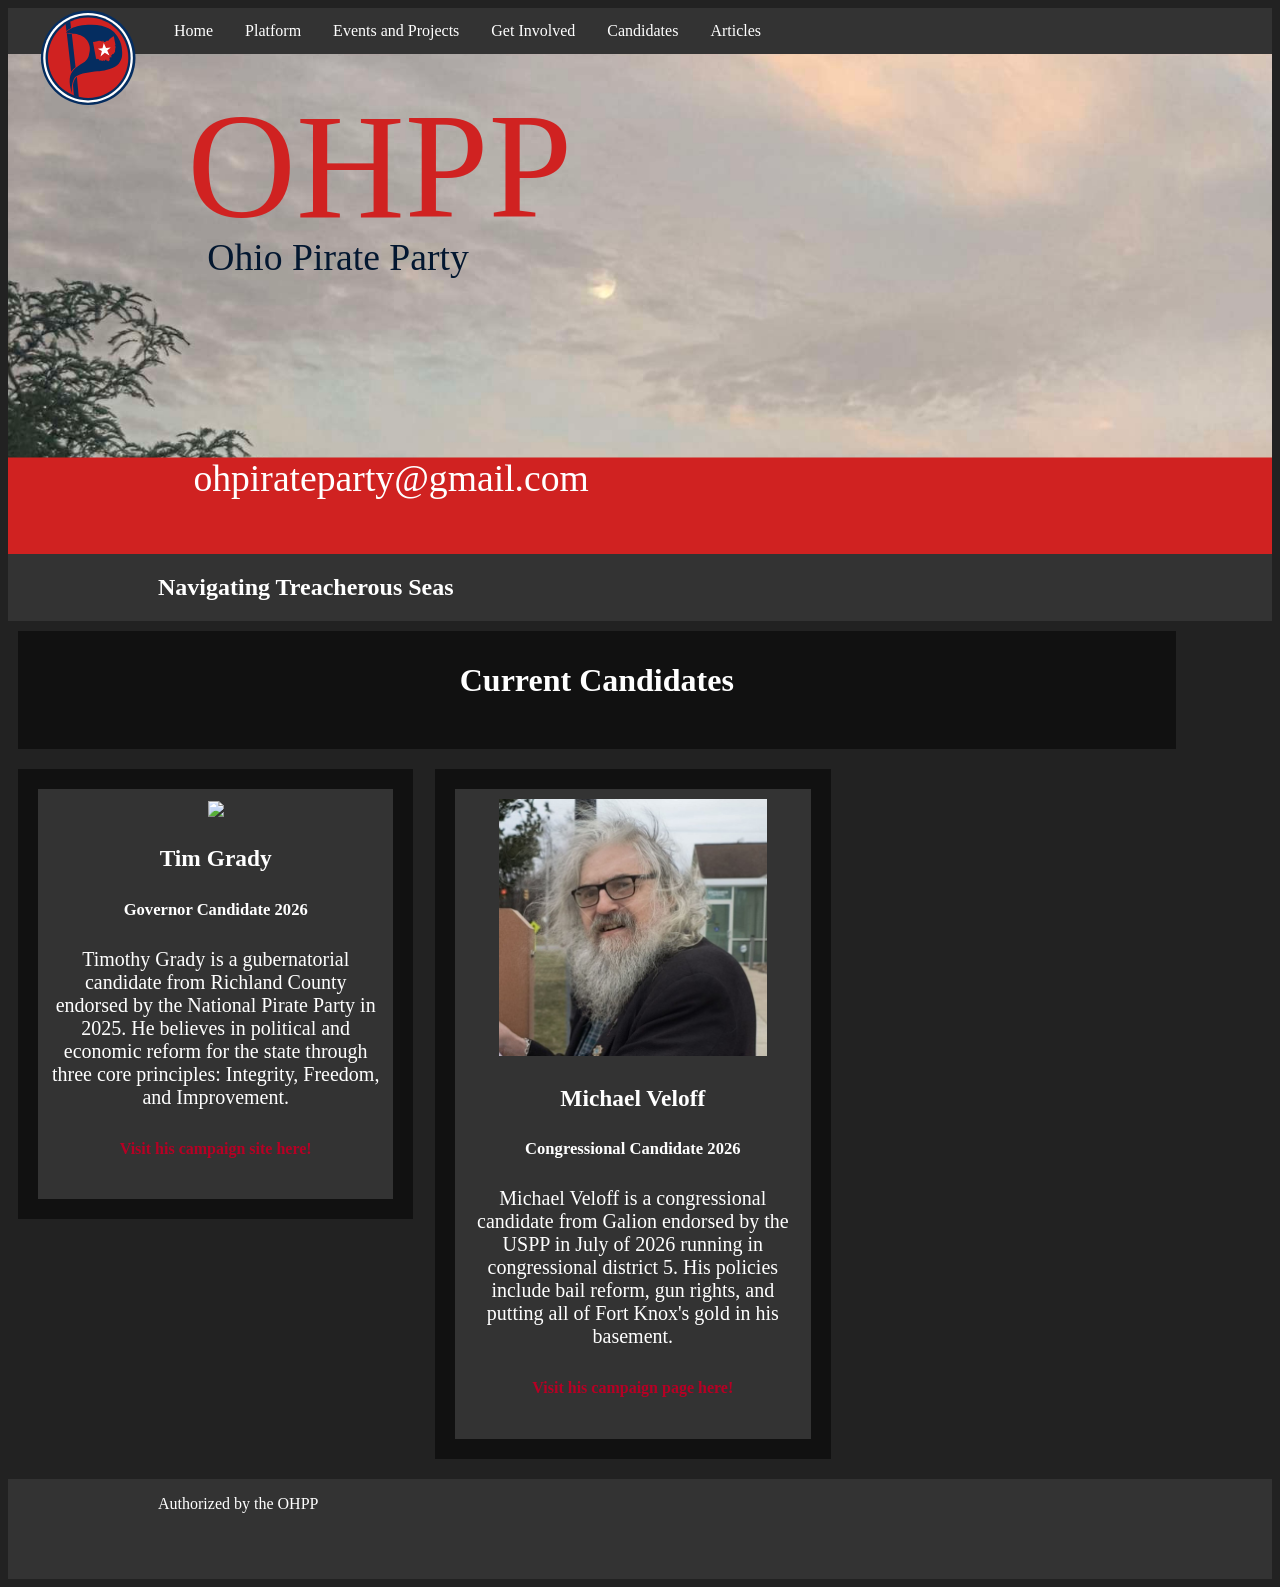
==== candidates.html @ 1b34dba9 "banner size adj" ====
<!DOCTYPE html>
<html>
<head>
    <meta charset="UTF-8">
    <meta name="description" content="Free Web tutorials">
    <meta name="keywords" content="HTML, CSS, JavaScript">
    <meta name="author" content="John Doe">
    <meta name="viewport" content="width=device-width, initial-scale=1.0">

     <link rel="stylesheet" href="candidates.css"> 

    <title>Ohio Pirates Socials</title>
</head>
<body>
    <div class="navbar">
        <img src="OhioPirates.svg" id="logo">
        <ul>
            <li><a href="home.html">Home</a></li>
            <li><a href="platform.html">Platform</a></li>
            <li><a href="projects.html">Events and Projects</a></li>
            <li><a href="socials.html">Get Involved</a></li>
            <li><a href="candidates.html">Candidates</a></li>
            <li><a href="articles.html">Articles</a></li>
        </ul>
    </div>
    <!--banner-->
    <div class="banner">
        <img src="ohppwebbanner.svg">
    </div>
    <!--tagline-->
    <div class="tagline">
        <h2>Navigating Treacherous Seas</h2>
    </div>
    <!--main body-->
    <div class="row">
        <div class="container">
            <h1>Current Candidates</h1>
            <br>
        </div>
        <div class="column left">
            <div class="container">
                
                <div class="section">
                    <img src="https://uspirates.org/img/IMG_2216.jpeg">
                    <h3><strong>Tim Grady</strong></h3>
                    <h5>Governor Candidate 2026</h5>
                    <p>Timothy Grady is a gubernatorial candidate from Richland County endorsed by the National Pirate Party in 2025. He believes in political and economic reform for the state through three core principles: Integrity, Freedom, and Improvement.
                    </p>
                    <h6><a href="https://timgradyforohio.com/">Visit his campaign site here!</a></h6> 
                </div>
            </div>
        </div>

        <div class="column right">
            <div class="container">
                
                <div class="section">
                    <img src="mvd5.jpg" style="width:80%">
                    <h3><strong>Michael Veloff</strong></h3>
                    <h5>Congressional Candidate 2026</h5>
                    <p>Michael Veloff is a congressional candidate from Galion endorsed by the USPP in July of 2026 running in congressional district 5. His policies include bail reform, gun rights, and putting all of Fort Knox's gold in his basement.
                    </p>
                    <h6><a href="https://www.facebook.com/share/1De4GbBJpJ/">Visit his campaign page here!</a></h6> 
                </div>
            </div>
        </div>

    </div>
</body>
<footer>
    <div class="foot">
        <p>Authorized by the OHPP</p>
    </div>
</footer>
</html>
---- candidates.css ----
body {
  background-color: #222222;
  color: white;
}

ul {
  list-style-type: none;
  margin: 0;
  padding: 0px 0px 0px 150px;
  background-color: #333333;
  display: flex;
}

ul li a {
  display: block;
  color: white;
  padding: 14px 16px;
  text-decoration: none;
}

ul li a:hover {
  background-color: #111111;
}

#logo {
    position: absolute;
    width: 100px;
    clip-path: circle(50%);
    margin-left: 30px;
}

.banner {
    display: flex;
    overflow: hidden;
    height: 500px;
}

.tagline {
  background-color: #333333;
  display: flex;
  padding: 0px 0px 0px 150px;
  margin: 0;
  margin-bottom: 10px;
  overflow: hidden;
  h3 {
    text-align: center;
  }
}

.column {
  float: left;
  display: block;
  width: 33%;
}

.left {
  width: 33%;
}

.right {
  width: 33%;
}

.row:after {
  content: "";
  display: table;
  clear: both;
}

@media screen and (max-width: 600px) {
  .column {
    width: 100%;
  }
}

.container {
    background-color: #111111;
    color: white;
    padding: 10px;
    margin: 10px;
    text-align: center;
    width: 90%;
}

.section {
    margin: 10px;
    padding: 10px;
    background-color: #333333;
    font-size: 125%;
}

.section a {
    text-decoration: none;
    color: rgb(182, 0, 36);
    font-size: medium;
}

.section a:hover {
    text-decoration: none;
    color: rgb(255, 0, 51);
    font-size: medium;
}

.foot {
  background-color: #333333;
  min-height: 100px;
  display: flex;
  padding: 0px 0px 0px 150px;
  margin: 0;
  margin-top: 10px;
  overflow: hidden;
}
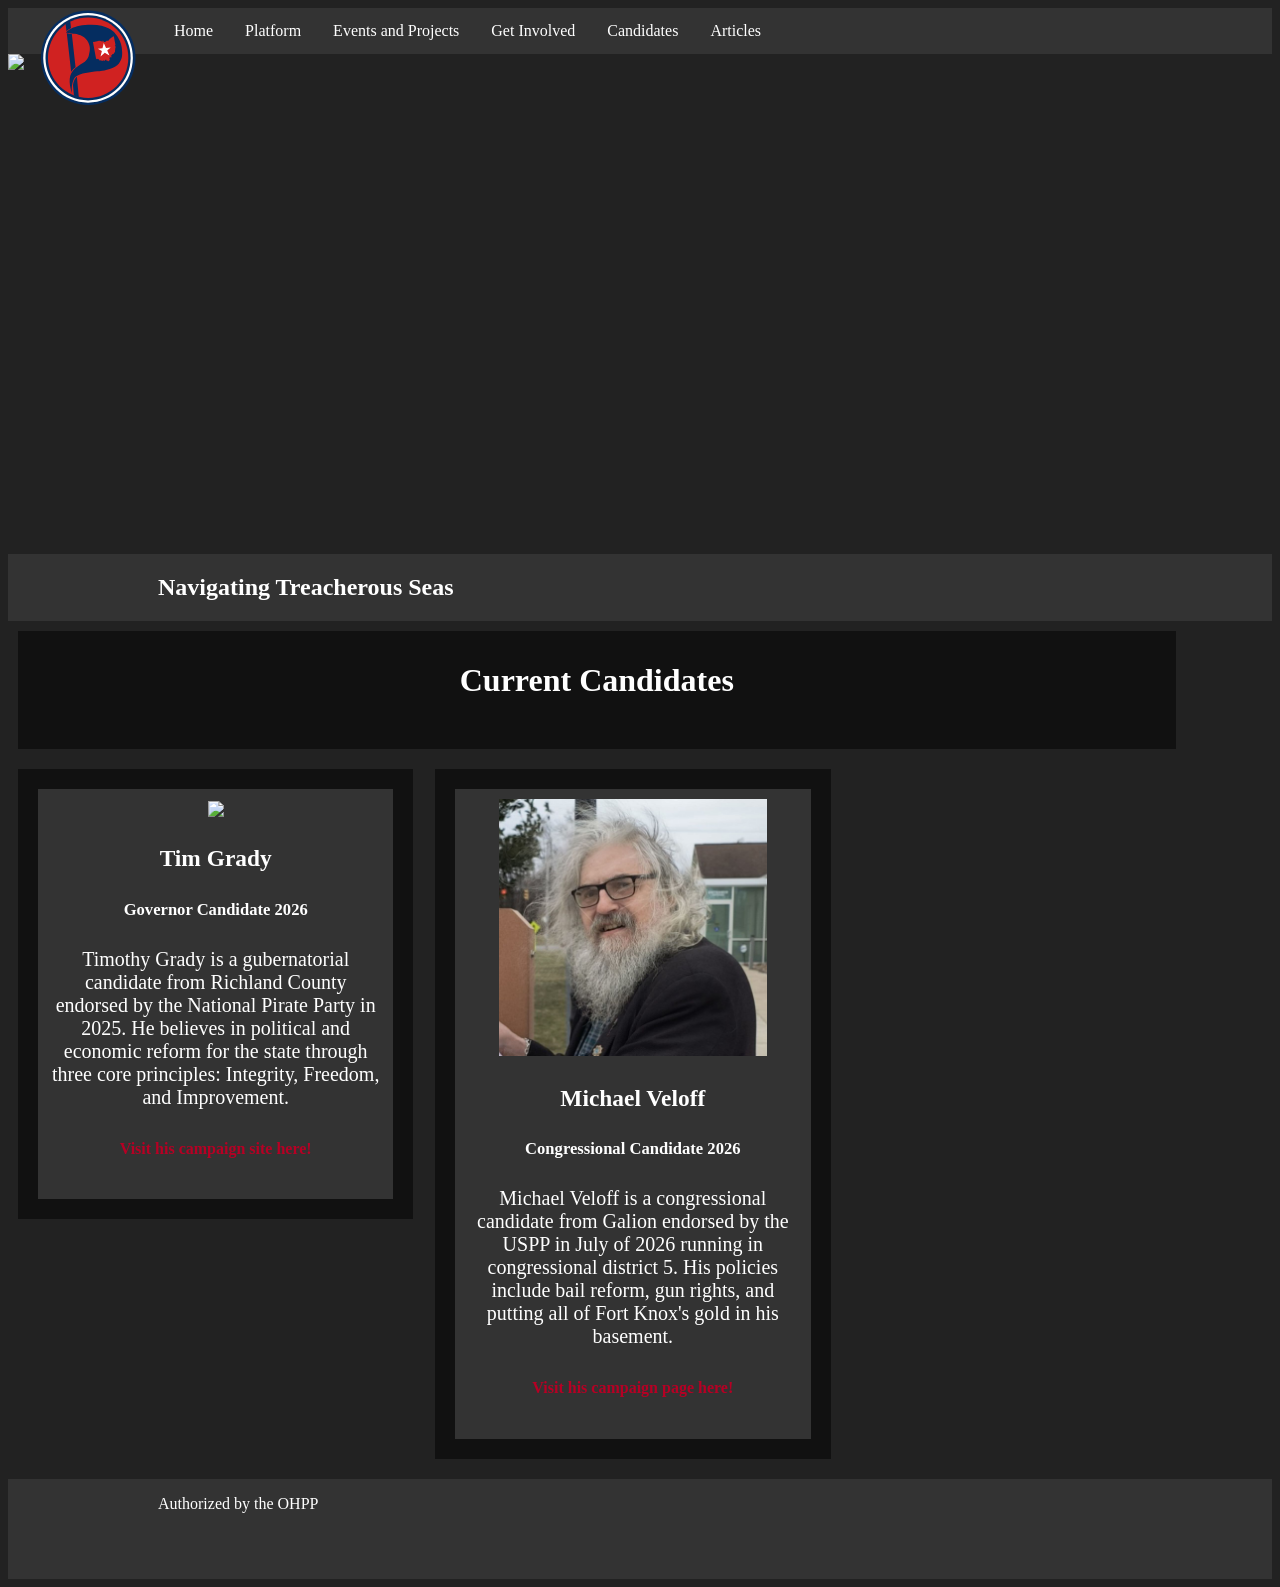
==== commit 1fe492b2: "banner reset" ====
--- a/candidates.html
+++ b/candidates.html
@@ -25,7 +25,7 @@
     </div>
     <!--banner-->
     <div class="banner">
-        <img src="ohppwebbanner.svg">
+        <img src="null">
     </div>
     <!--tagline-->
     <div class="tagline">
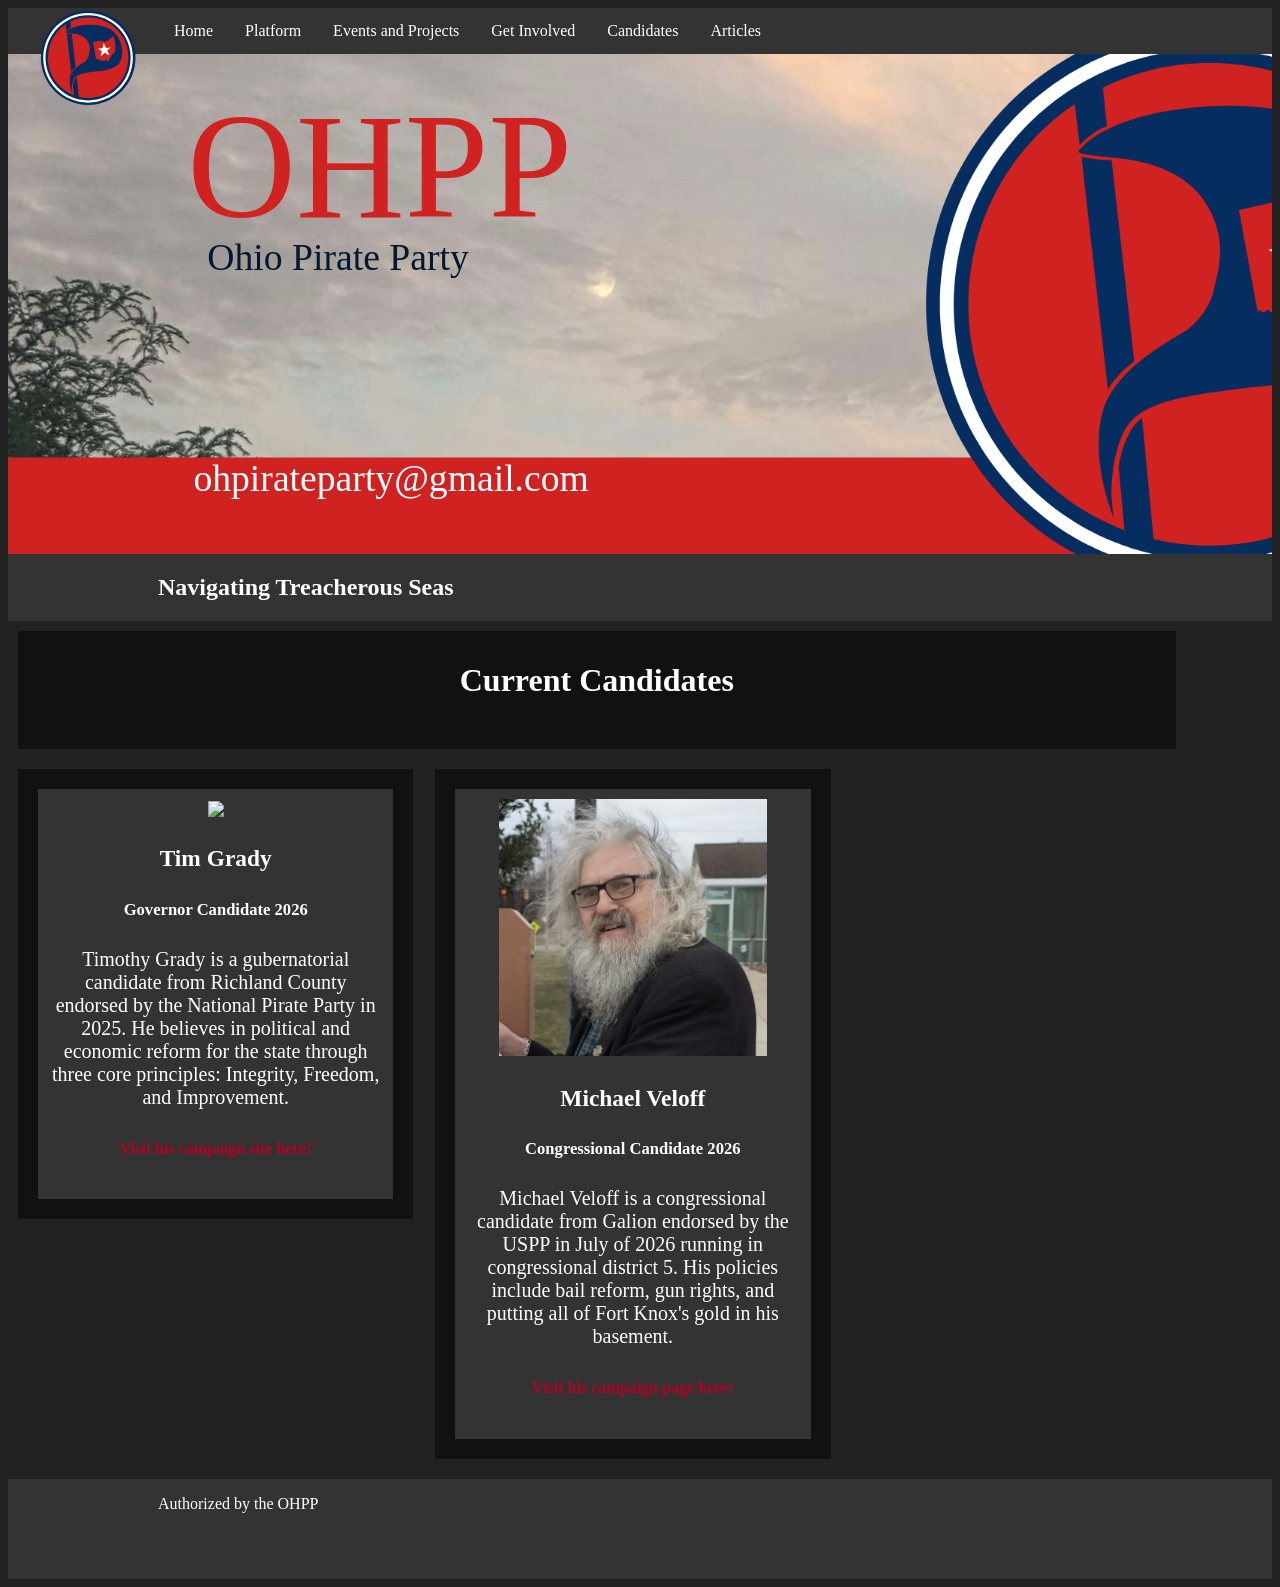
==== commit c8a9168f: "banner reupload" ====
--- a/candidates.html
+++ b/candidates.html
@@ -25,7 +25,7 @@
     </div>
     <!--banner-->
     <div class="banner">
-        <img src="null">
+        <img src="ohppwebbanner.svg">
     </div>
     <!--tagline-->
     <div class="tagline">
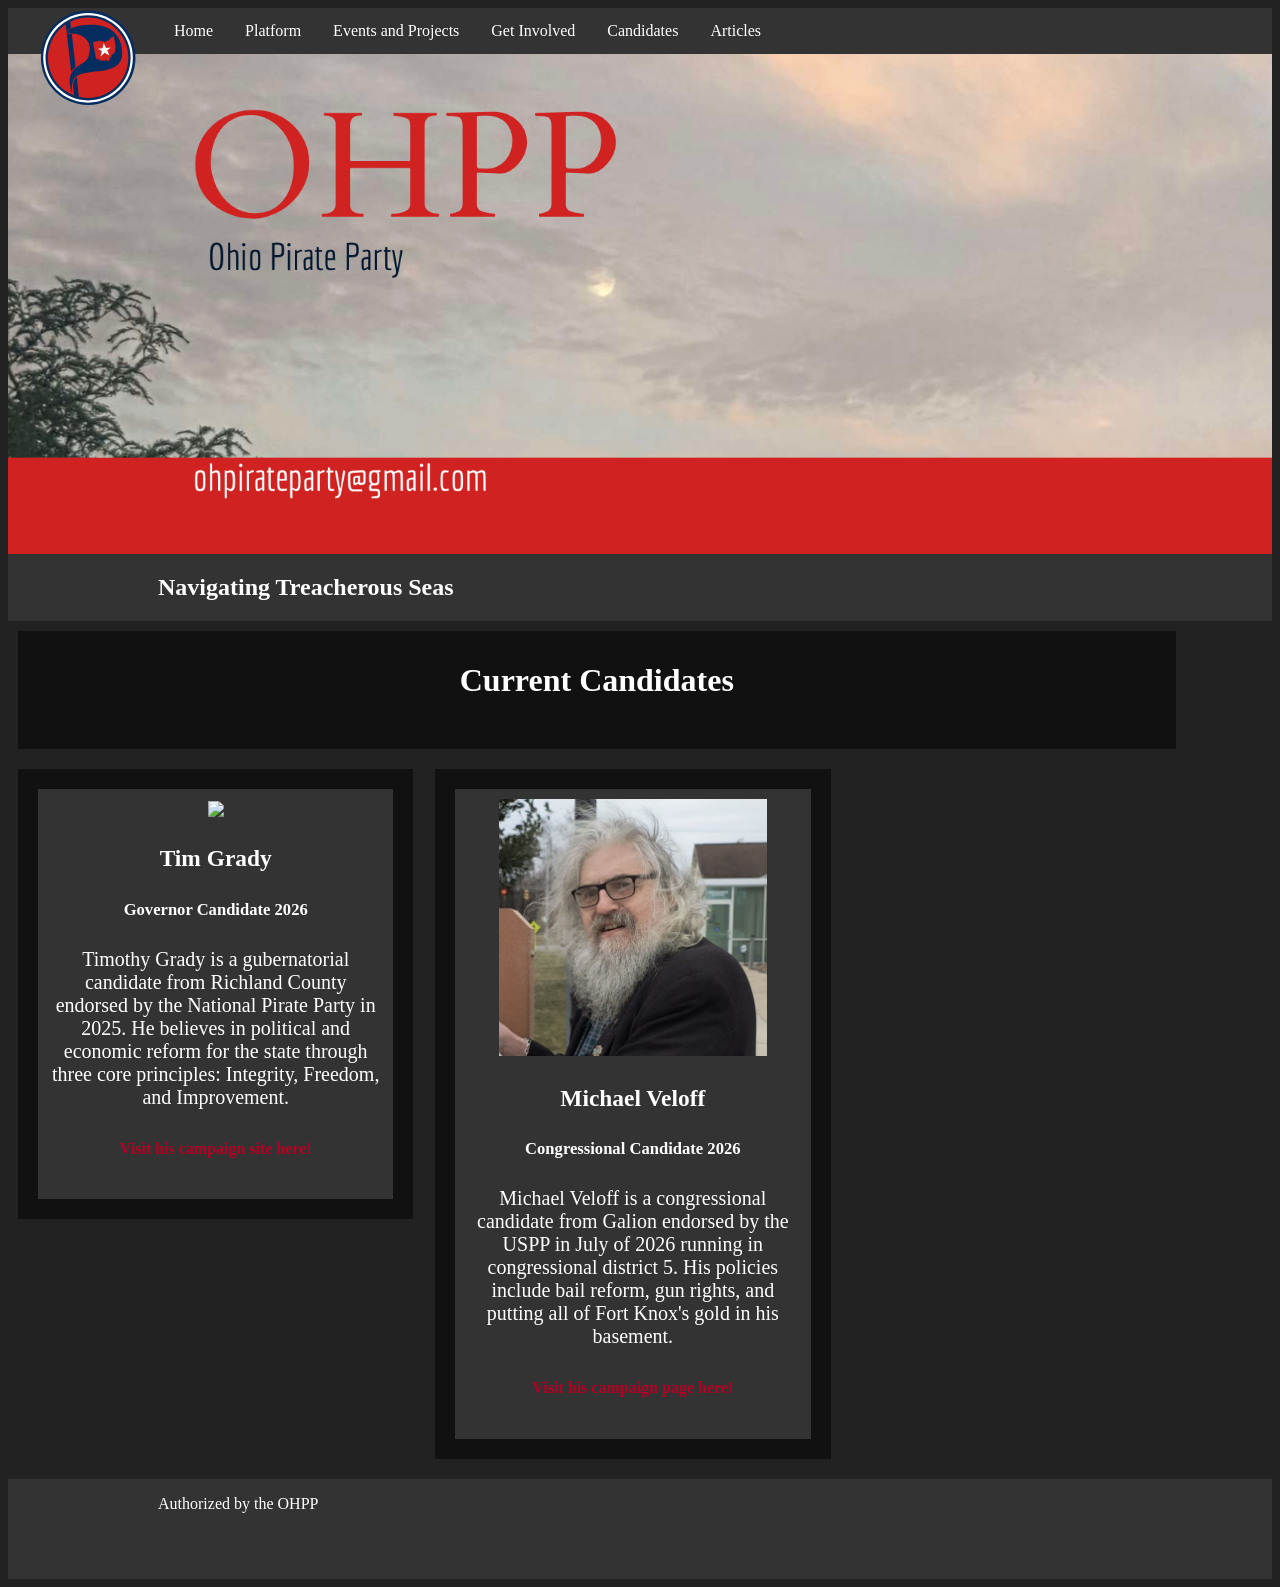
==== commit 58adfe39: "banner update" ====
--- a/candidates.html
+++ b/candidates.html
@@ -25,7 +25,7 @@
     </div>
     <!--banner-->
     <div class="banner">
-        <img src="ohppwebbanner.svg">
+        <img src="ohppwebbanner.png">
     </div>
     <!--tagline-->
     <div class="tagline">
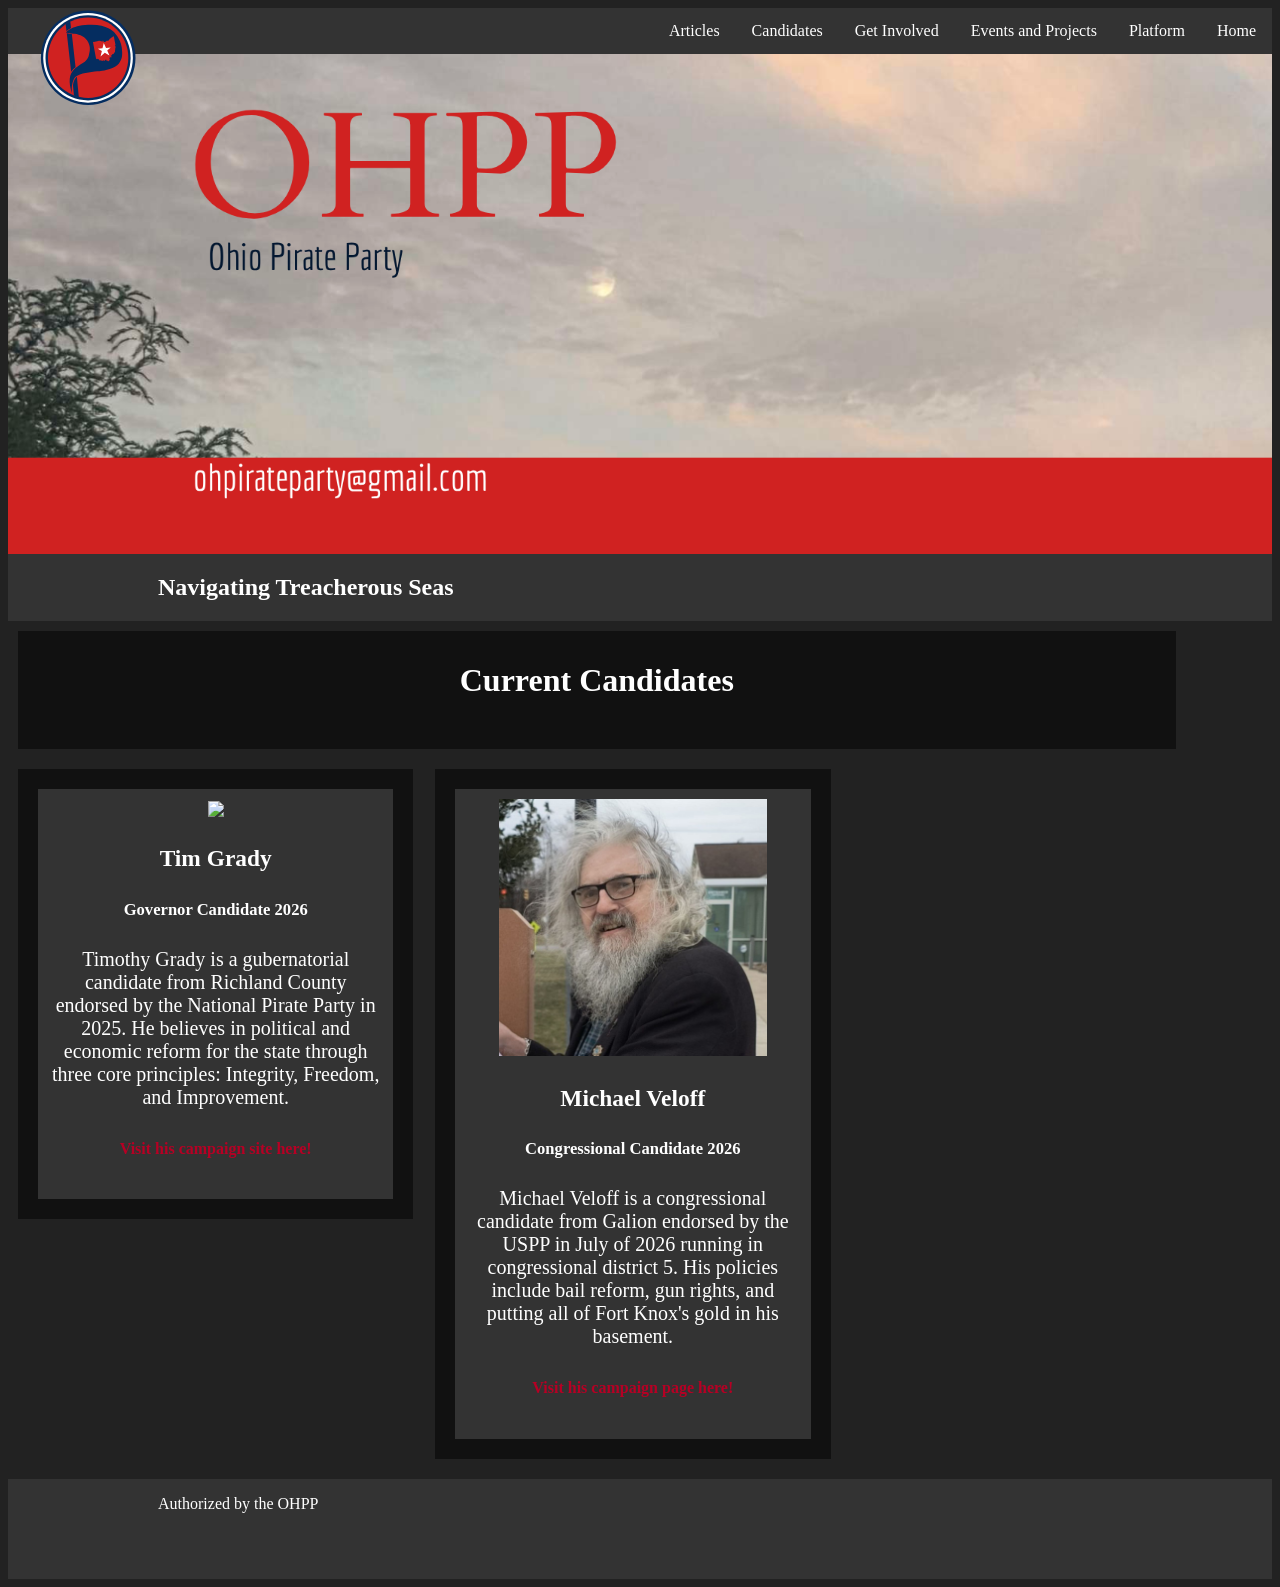
==== commit e5341824: "new nav" ====
--- a/candidates.html
+++ b/candidates.html
@@ -2,26 +2,42 @@
 <html>
 <head>
     <meta charset="UTF-8">
-    <meta name="description" content="Free Web tutorials">
-    <meta name="keywords" content="HTML, CSS, JavaScript">
-    <meta name="author" content="John Doe">
+    <meta name="description" content="OHPP Candidates">
+    <meta name="keywords" content="OHPP, USPP, Ohio Pirates, Ohio, Politics, Pirate Party">
+    <meta name="author" content="OHPP IT Team">
     <meta name="viewport" content="width=device-width, initial-scale=1.0">
 
      <link rel="stylesheet" href="candidates.css"> 
-
-    <title>Ohio Pirates Socials</title>
+    <link rel="stylesheet" href="https://cdnjs.cloudflare.com/ajax/libs/font-awesome/4.7.0/css/font-awesome.min.css">
+    <title>Ohio Pirates Candidates</title>
 </head>
 <body>
-    <div class="navbar">
-        <img src="OhioPirates.svg" id="logo">
-        <ul>
-            <li><a href="home.html">Home</a></li>
-            <li><a href="platform.html">Platform</a></li>
-            <li><a href="projects.html">Events and Projects</a></li>
-            <li><a href="socials.html">Get Involved</a></li>
-            <li><a href="candidates.html">Candidates</a></li>
-            <li><a href="articles.html">Articles</a></li>
-        </ul>
+    <div>
+        <a href="home.html"><img src="OhioPirates.svg" id="logo"></a>
+        <div class="navbar" id="mynavbar">
+            
+            <nav>
+                    <a href="home.html">Home</a>
+                    <a href="platform.html">Platform</a>
+                    <a href="projects.html">Events and Projects</a>
+                    <a href="socials.html">Get Involved</a>
+                    <a href="candidates.html">Candidates</a>
+                    <a href="articles.html">Articles</a>
+                    <a href="javascript:void(0);" class="icon" onclick="myFunction()">
+                        <i class="fa fa-bars"></i>
+                    </a>
+                    <script>
+                        function myFunction() {
+                            var x = document.getElementById("mynavbar");
+                            if (x.className === "navbar") {
+                                x.className += " responsive";
+                            } else {
+                                x.className = "navbar";
+                            }
+                        }
+                    </script>
+            </nav>
+        </div>
     </div>
     <!--banner-->
     <div class="banner">
--- a/candidates.css
+++ b/candidates.css
@@ -3,23 +3,52 @@
   color: white;
 }
 
-ul {
-  list-style-type: none;
-  margin: 0;
-  padding: 0px 0px 0px 150px;
+.navbar {
   background-color: #333333;
-  display: flex;
+  overflow: hidden;
 }
 
-ul li a {
+.navbar a {
   display: block;
   color: white;
   padding: 14px 16px;
   text-decoration: none;
+  float: right;
+  text-align: center;
 }
 
-ul li a:hover {
+.navbar a:hover {
   background-color: #111111;
+}
+
+.navbar .icon {
+  display: none;
+}
+
+@media screen and (max-width: 600px) {
+  .navbar a {
+    display: none;
+  }
+  .navbar a.icon {
+    float: right;
+    display: block;
+  }
+}
+
+@media screen and (max-width: 600px) {
+  .navbar.responsive {
+    position: relative;
+  }
+  .navbar.responsive a.icon {
+    position: absolute;
+    right: 0;
+    top: 0;
+  }
+  .navbar.responsive a {
+    float: none;
+    display: block;
+    text-align: left;
+  }
 }
 
 #logo {
